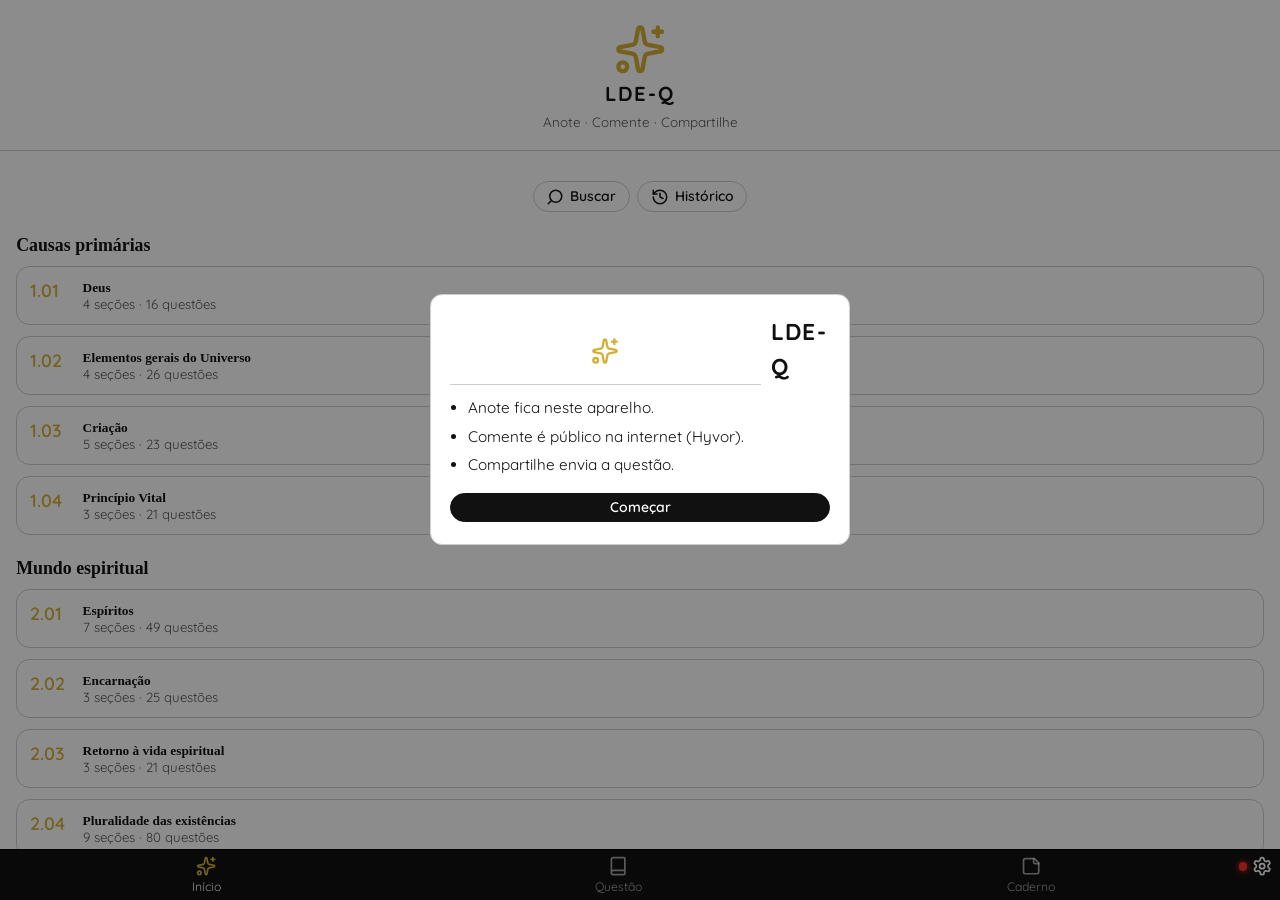
==== index.html @ dce10640 "Match the LDE-Q home header to the other apps." ====
<!DOCTYPE html>
<html lang="pt-BR" data-theme="system">
  <head>
    <meta charset="utf-8" />
    <meta name="viewport" content="width=device-width, initial-scale=1, viewport-fit=cover" />
    <title>LDE-Q</title>
    <link rel="icon" href="brand/lde-favicon.svg" type="image/svg+xml" />
    <link rel="apple-touch-icon" href="pwa/lde-192.png" />
    <meta name="theme-color" content="#ffffff" />
    <meta name="mobile-web-app-capable" content="yes" />
    <meta name="apple-mobile-web-app-capable" content="yes" />
    <meta name="apple-mobile-web-app-title" content="LDE-Q" />
    <link rel="manifest" href="manifest.webmanifest" />
    <meta property="og:type" content="website" />
    <meta property="og:site_name" content="LDE-Q" />
    <meta property="og:title" content="LDE-Q" />
    <meta property="og:description" content="Anote · Comente · Compartilhe" />
    <meta property="og:url" content="https://lde.doutrina.org/" />
    <meta property="og:image" content="https://lde.doutrina.org/pwa/lde-512.png" />
    <meta property="og:image:width" content="512" />
    <meta property="og:image:height" content="512" />
    <meta name="twitter:card" content="summary" />
    <meta name="twitter:title" content="LDE-Q" />
    <meta name="twitter:image" content="https://lde.doutrina.org/pwa/lde-512.png" />
    <script>
      (function () {
        var b = document.createElement("base");
        b.href = /\.github\.io$/i.test(location.hostname) ? "/lde-q/" : "/";
        document.head.appendChild(b);
      })();
    </script>
    <link rel="preconnect" href="https://fonts.googleapis.com" />
    <link rel="preconnect" href="https://fonts.gstatic.com" crossorigin />
    <link href="https://fonts.googleapis.com/css2?family=Quicksand:wght@500;600;700&display=swap" rel="stylesheet" />
    <link rel="stylesheet" href="styles.css?v=led11" />
    <link rel="stylesheet" href="led.css?v=led3" />
  </head>
  <body>
    <div id="boot-splash" aria-busy="true" aria-live="polite">
      <span class="boot-splash-spin" aria-hidden="true"></span>
      <p>Carregando…</p>
    </div>
    <div id="app"></div>
    <script src="app.js?v=se17" type="module"></script>
    <script src="led.js?v=led2"></script>
    <script src="se.js?v=se1"></script>
    <script src="upd.js?v=upd3"></script>
    <script async src="https://talk.hyvor.com/embed/embed.js" type="module"></script>
  </body>
</html>
---- styles.css ----
:root {
  --paper: #ffffff;
  --ink: #111;
  --muted: #555;
  --line: #ccc;
  --card: #fff;
  --accent: #d4af37;
  --star: #d4af37;
  --mark: #f3e08a;
  --safe-b: calc(5.5rem + env(safe-area-inset-bottom, 0px));
  --sans: "Quicksand", system-ui, "Segoe UI", sans-serif;
  --serif: "Iowan Old Style", "Palatino Linotype", Palatino, "Book Antiqua", Georgia, serif;
}
html[data-theme="dark"] {
  --paper: #1a1a1a;
  --ink: #f0f0f0;
  --muted: #a0a0a0;
  --line: #444;
  --card: #0a0a0a;
  --accent: #e6c35c;
  --star: #e6c35c;
  --mark: #6b5a1e;
}
* { box-sizing: border-box; }
html {
  width: 100%;
  max-width: 100%;
  height: 100%;
  overflow: hidden;
}
html, body {
  margin: 0;
  background: var(--paper);
  color: var(--ink);
  font-family: var(--serif);
  font-size: 1rem;
  line-height: 1.5;
}
html[data-font="sm"] { font-size: 15px; }
html[data-font="md"] { font-size: 17px; }
html[data-font="lg"] { font-size: 20px; }
body {
  width: 100%;
  max-width: 100%;
  height: 100%;
  overflow: hidden;
  padding-left: env(safe-area-inset-left, 0px);
  padding-right: env(safe-area-inset-right, 0px);
}
button, input, textarea {
  color: inherit;
}
button, input, textarea, label, .tabbar, .top, .pill, .chip, .lang, .kicker, .qnum, .filters, .row small, .sub {
  font-family: var(--sans);
}
.prompt, .block p, .note, .index-parte h2, .row strong, .page > h1 {
  font-family: var(--serif);
}
img, svg, video, iframe {
  max-width: 100%;
}
.app {
  position: fixed;
  top: var(--vv-top, 0px);
  left: var(--vv-left, 0px);
  width: var(--app-w, 100%);
  max-width: var(--app-w, 100%);
  height: var(--app-h, 100svh);
  overflow-x: hidden;
  overflow-y: auto;
  overscroll-behavior: contain;
  padding-bottom: var(--safe-b);
}
.top {
  position: sticky; top: 0; z-index: 5;
  display: flex; align-items: center; gap: .4rem;
  padding: .45rem .75rem;
  background: color-mix(in srgb, var(--paper) 92%, transparent);
  backdrop-filter: blur(8px);
  border-bottom: 1px solid var(--line);
}
.top .grow { flex: 1; min-width: 0; }
.crumbs {
  display: flex; gap: .3rem; flex-wrap: nowrap;
  overflow-x: auto;
  scrollbar-width: none;
}
.crumbs::-webkit-scrollbar { display: none; }
.pill {
  border: 0;
  background: transparent;
  border-radius: 0;
  padding: 0;
  font-size: .72rem;
  font-weight: 600;
  color: var(--muted);
  cursor: pointer;
  white-space: nowrap;
}
.pill + .pill::before {
  content: "›";
  margin-right: .3rem;
  color: var(--line);
}
.iconbtn {
  border: 0;
  background: transparent;
  border-radius: .45rem;
  width: 2rem; height: 2rem;
  display: grid; place-items: center;
  cursor: pointer;
}
.iconbtn:active { background: var(--card); }
.iconbtn[disabled], .lang[data-off="1"] {
  opacity: .45;
  cursor: not-allowed;
}
.lang {
  border: 1px solid var(--line);
  background: var(--card);
  border-radius: .55rem;
  padding: .2rem .45rem;
  font-size: .75rem;
  letter-spacing: .04em;
}
.home {
  padding: 3.2rem 1.25rem 2rem;
  text-align: center;
}
.kicker { letter-spacing: .18em; font-size: .72rem; color: var(--muted); }
h1 {
  font-weight: 500;
  font-size: 2.1rem;
  margin: .35rem 0;
}
.rule { width: 4rem; height: 1px; background: var(--line); margin: 1rem auto; }
.sub { color: var(--muted); margin-bottom: 1.8rem; }
.primary {
  display: block; width: min(22rem, 100%);
  margin: 0 auto;
  background: var(--ink); color: var(--paper);
  border: 0; border-radius: .85rem;
  padding: .95rem 1rem;
  cursor: pointer;
}
.ghost {
  display: block; margin: 1rem auto 0;
  background: none; border: 0;
  color: var(--ink);
  cursor: pointer;
  text-decoration: underline;
  text-underline-offset: 3px;
}
.jump {
  display: none;
  width: min(22rem, 100%);
  margin: 1rem auto 0;
  padding: .7rem .8rem;
  border: 1px solid var(--line);
  border-radius: .7rem;
  background: var(--card);
}
.jump.show { display: block; margin: .7rem auto 0; }
.page { padding: .7rem .95rem 1.4rem; max-width: 100%; overflow-x: clip; }
.qhead {
  display: grid;
  grid-template-columns: 2.2rem minmax(0, 1fr) minmax(0, auto) 2.2rem;
  align-items: center;
  gap: .1rem;
  position: sticky;
  top: 2.8rem;
  z-index: 4;
  margin: 0;
  padding: .15rem 0 .35rem;
  background: var(--paper);
}
.qhead .qnum { min-width: 0; }
.qhead .iconbtn[disabled] { opacity: .28; cursor: default; }
.qnum {
  font-size: 1.15rem;
  margin: 0;
  font-weight: 600;
  letter-spacing: .04em;
  color: var(--muted);
}
.prompt { font-size: 1.28rem; margin: .35rem 0 .8rem; font-weight: 500; }
.set-title {
  font-family: var(--sans);
  font-size: 1.1rem;
  font-weight: 700;
  color: var(--ink);
  margin: 1.05rem 0 .4rem;
  display: block;
}
.note-toggle {
  background: none;
  border: 0;
  padding: 0;
  cursor: pointer;
  text-align: left;
}
.note {
  width: 100%;
  min-height: 2.6rem;
  border: 1px dashed var(--line);
  background: transparent;
  border-radius: .55rem;
  padding: .45rem .6rem;
  font-size: .95rem;
}
.note:focus {
  outline: none;
  background: #fff;
  border-style: solid;
  border-color: var(--line);
}
html[data-theme="dark"] .note:focus {
  background: var(--card);
}
.qnav {
  display: flex; justify-content: space-between; gap: .5rem;
  margin: .9rem 0 .2rem;
}
.qnav button {
  border: 0;
  background: transparent;
  padding: .35rem 0;
  cursor: pointer;
  font-weight: 600;
  font-size: .85rem;
  color: var(--muted);
  display: inline-flex;
  align-items: center;
  gap: .15rem;
}
.qnav button[disabled] { opacity: .28; cursor: default; }
.comments {
  margin-top: 1rem;
  padding-top: .75rem;
  border-top: 1px solid var(--line);
  max-width: 100%;
  min-width: 0;
  overflow: hidden;
}
#talk, hyvor-talk-comments {
  display: block;
  width: 100%;
  max-width: 100%;
  min-width: 0;
  overflow: hidden;
  box-sizing: border-box;
}
.legal-foot {
  text-align: center;
  font-family: var(--sans);
  font-size: .72rem;
  color: var(--muted);
  margin: 1.4rem 0 0.4rem;
}
.hint {
  font-family: var(--sans);
  font-weight: 500;
  color: var(--muted);
  font-size: .78rem;
  margin: .85rem 0 .35rem;
  display: block;
}
.version-line {
  font-family: var(--sans);
  font-size: .95rem;
  font-weight: 600;
  color: var(--ink);
  margin: 0 0 .35rem;
}
.legal-in-settings {
  display: block;
  font-family: var(--sans);
  font-size: .82rem;
  color: var(--muted);
  text-decoration: underline;
  text-underline-offset: 2px;
  margin: 0 0 .8rem;
}
.onboard-list {
  font-family: var(--sans);
  font-size: .9rem;
  line-height: 1.45;
  padding: 0 0 0 1.1rem;
  margin: .4rem 0 1rem;
  color: var(--ink);
}
.onboard-list li { margin: .35rem 0; }
.onboard-brand {
  display: flex;
  align-items: center;
  justify-content: center;
  gap: .55rem;
  margin: .15rem 0 .75rem;
  font-family: var(--sans);
}
.onboard-brand strong {
  font-size: 1.35rem;
  font-weight: 700;
  letter-spacing: .06em;
}
.onboard-brand .brand { color: #d4af37; }
.modal .kicker { margin-bottom: .2rem; }
.modal [data-act="onboard-start"] {
  width: 100%;
  justify-content: center;
}
.block {
  background: var(--card);
  border: 1px solid var(--line);
  border-radius: .8rem;
  padding: .9rem 1rem;
  margin: .7rem 0;
}
.block h2 {
  margin: 0 0 .35rem;
  font-size: .82rem;
  letter-spacing: .06em;
  text-transform: uppercase;
  color: var(--accent);
  font-weight: 600;
}
.block p { margin: 0; }
.block p + p { margin-top: .6rem; }
.mark { background: var(--mark); }
.mark-gold { background: #f3e08a; color: inherit; }
.mark-green { background: #b7e0b4; color: inherit; }
.mark-blue { background: #b4d4f0; color: inherit; }
.mark-rose { background: #f0c0c8; color: inherit; }
.mark-violet { background: #d4c0f0; color: inherit; }
.list { display: grid; gap: .65rem; }
.row {
  display: grid;
  grid-template-columns: 1fr auto;
  gap: .4rem;
  align-items: start;
  padding: .15rem 0;
  border: 0;
  background: transparent;
}
.row-main {
  display: grid;
  grid-template-columns: auto 1fr;
  gap: .7rem;
  align-items: start;
  padding: .7rem .75rem;
  border: 1px solid var(--line);
  border-radius: .8rem;
  background: var(--card);
  text-align: left;
  cursor: pointer;
  width: 100%;
}
button.row {
  display: grid;
  grid-template-columns: auto 1fr;
  gap: .7rem;
  align-items: start;
  padding: .7rem .75rem;
  border: 1px solid var(--line);
  border-radius: .8rem;
  background: var(--card);
  text-align: left;
  cursor: pointer;
}
.row .n { font-size: 1.05rem; color: var(--accent); font-weight: 600; min-width: 2.4rem; }
.row small { display: block; color: var(--muted); font-size: .78rem; }
.row.is-fav .row-main,
.row.is-fav .n,
.row.is-fav strong,
.row.is-fav small {
  font-family: var(--serif);
}
.top .search-wrap {
  margin: 0;
  width: 100%;
}
.search-wrap {
  display: flex;
  align-items: center;
  gap: .45rem;
  margin: .55rem 0 0;
  padding: .15rem .7rem;
  border: 1px solid var(--line);
  border-radius: .7rem;
  background: var(--card);
}
.search-wrap .search {
  margin: 0;
  border: 0;
  background: transparent;
  padding: .55rem 0;
  outline: none;
  box-shadow: none;
}
.search-wrap .search:focus {
  outline: none;
  box-shadow: none;
}
.search:focus, .note:focus, .jump:focus, .color-label input:focus {
  outline: none;
}
.search-wrap [data-icon] { color: var(--muted); flex: 0 0 auto; }
.search-wrap .clear {
  border: 0;
  background: transparent;
  color: var(--muted);
  font-size: 1.2rem;
  line-height: 1;
  padding: .15rem .35rem;
  cursor: pointer;
  font-family: var(--sans);
}
[data-icon="search"] svg { transform: scaleX(-1); }
.history {
  text-align: left;
  margin: .35rem 0 .6rem;
}
.brand {
  display: flex;
  flex-direction: column;
  align-items: center;
  justify-content: center;
  gap: calc(0.45 * 15px);
  text-align: center;
  width: 100%;
  box-sizing: border-box;
  padding: calc(1.5 * 15px) calc(1.25 * 15px) calc(1.25 * 15px);
  border-bottom: 1px solid var(--line);
  background: var(--paper);
  font-family: var(--sans);
}
.brand-mark {
  display: flex;
  align-items: center;
  justify-content: center;
  color: var(--accent);
  line-height: 0;
}
.brand-mark svg {
  width: calc(3.5 * 15px);
  height: calc(3.5 * 15px);
  display: block;
}
.brand h1 {
  margin: 0;
  font-family: var(--sans);
  font-size: calc(1.35 * 15px);
  font-weight: 700;
  letter-spacing: 0.1em;
  line-height: 1.2;
  color: var(--ink);
}
.brand p {
  margin: 0;
  font-family: var(--sans);
  font-size: calc(0.9 * 15px);
  font-weight: 400;
  letter-spacing: 0;
  line-height: 1.35;
  color: var(--muted);
}
.page.index { padding-top: calc(1.25 * 15px); }
.index-head {
  text-align: center;
  margin: 0 0 1.1rem;
  position: relative;
}
.arquivo {
  position: fixed;
  z-index: 18;
  left: var(--vv-left, 0px);
  width: var(--app-w, 100%);
  bottom: calc(var(--vv-bottom, 0px) + 4.35rem + env(safe-area-inset-bottom, 0px));
  margin: 0;
  padding: .55rem .95rem .5rem;
  background: color-mix(in srgb, var(--paper) 94%, transparent);
  backdrop-filter: blur(8px);
  border-top: 1px solid var(--line);
  max-height: 46dvh;
  overflow: auto;
}
.caderno { padding-bottom: 4.8rem; }
.caderno.arquivo-open { padding-bottom: 10rem; }
.arquivo-head {
  width: 100%;
  display: flex;
  align-items: center;
  justify-content: space-between;
  gap: .6rem;
  background: none;
  border: 0;
  padding: .15rem 0;
  text-align: left;
  cursor: pointer;
  color: inherit;
}
.arquivo-head strong {
  display: block;
  font-family: var(--sans);
  font-size: .95rem;
  font-weight: 700;
}
.arquivo-head small {
  display: block;
  margin-top: .1rem;
  color: var(--muted);
  font-family: var(--sans);
  font-size: .72rem;
  font-weight: 500;
}
.arquivo-head [data-icon] { color: var(--muted); }
.arquivo.open .arquivo-head [data-icon] { transform: rotate(90deg); }
.index-actions {
  display: flex;
  flex-wrap: wrap;
  gap: .4rem;
  margin: .7rem 0 .35rem;
  justify-content: center;
}
.arquivo .index-actions { justify-content: flex-start; }
.index-parte h2 {
  font-family: var(--serif);
  font-size: 1.05rem;
  font-weight: 600;
  letter-spacing: 0;
  text-transform: none;
  color: var(--ink);
  margin: 1.2rem 0 .45rem;
}
.index .list { margin-bottom: .3rem; }
.search {
  width: 100%;
  margin: 0 0 .8rem;
  padding: .7rem .8rem;
  border: 1px solid var(--line);
  border-radius: .7rem;
  background: var(--card);
}
.filters { display: flex; gap: .4rem; margin: 0 0 .9rem; flex-wrap: wrap; }
.chip {
  border: 1px solid var(--line);
  background: var(--card);
  border-radius: 999px;
  padding: .3rem .75rem;
  cursor: pointer;
  display: inline-flex;
  align-items: center;
  gap: .35rem;
  font-family: var(--sans);
  font-size: .82rem;
  font-weight: 600;
  line-height: 1.2;
}
.chip.on { background: var(--ink); color: var(--paper); border-color: var(--ink); }
.chip:disabled, .chip[disabled] {
  opacity: .4;
  cursor: not-allowed;
  background: var(--line);
  color: var(--muted);
}
.tabbar {
  position: fixed;
  left: var(--vv-left, 0px);
  bottom: var(--vv-bottom, 0px);
  width: var(--app-w, 100%);
  max-width: var(--app-w, 100%);
  display: flex;
  align-items: stretch;
  border-top: 1px solid #000;
  background: #111;
  color: #fff;
  padding: 0 0 env(safe-area-inset-bottom, 0px);
  padding-left: env(safe-area-inset-left, 0px);
  z-index: 20;
}
.tabbar .tabs {
  flex: 1 1 auto;
  min-width: 0;
  display: grid;
  grid-template-columns: repeat(3, 1fr);
}
.tabbar .tabs button {
  background: none;
  border: 0;
  color: rgba(255,255,255,.62);
  font-size: .72rem;
  padding: .35rem 0;
  cursor: pointer;
  display: flex;
  flex-direction: column;
  align-items: center;
  gap: .15rem;
}
.tabbar .tabs button.on { color: #fff; }
.tabbar .tabs button.on [data-icon] svg { stroke: var(--accent); }
.tabbar .bar-end {
  flex: 0 0 auto;
  display: flex;
  align-items: flex-start;
  padding: .35rem .45rem 0 .1rem;
}
.tabbar .settings-cluster {
  display: flex;
  align-items: center;
  gap: .28rem;
  height: calc(1.35 * 15px);
}
.tabbar .tab-set {
  width: calc(1.35 * 15px);
  height: calc(1.35 * 15px);
  padding: 0;
  margin: 0;
  display: flex;
  align-items: center;
  justify-content: center;
  color: #fff;
  background: none;
  border: 0;
  cursor: pointer;
}
.tabbar [data-icon] svg {
  width: calc(1.35 * 15px);
  height: calc(1.35 * 15px);
}
.tools { display: flex; gap: .15rem; align-items: center; }
.empty { color: var(--muted); padding: 2rem 0; text-align: center; }
.star.on { color: var(--star); }
[data-icon] {
  display: inline-flex;
  align-items: center;
  justify-content: center;
  line-height: 0;
  vertical-align: middle;
}
[data-icon] svg {
  display: block;
}
.iconbtn {
  width: 2.2rem;
  height: 2.2rem;
  display: inline-flex;
  align-items: center;
  justify-content: center;
}
.iconbtn [data-icon] svg {
  width: 18px;
  height: 18px;
}
.star.on [data-icon] svg,
[data-icon].filled svg {
  fill: currentColor;
}
.lang {
  display: inline-flex;
  align-items: center;
  gap: .25rem;
}
.kicker {
  display: flex;
  align-items: center;
  justify-content: center;
  gap: .4rem;
}
.kicker .brand { color: #d4af37; }
.toast {
  position: fixed;
  left: 50%;
  bottom: calc(4.2rem + env(safe-area-inset-bottom));
  transform: translateX(-50%);
  background: #111;
  color: #fff;
  padding: .55rem .9rem;
  border-radius: .6rem;
  font-size: .85rem;
  z-index: 40;
  white-space: nowrap;
}
.modal-back {
  position: fixed;
  inset: 0;
  background: rgba(0,0,0,.45);
  z-index: 50;
  display: flex;
  align-items: center;
  justify-content: center;
  padding: 1rem;
  padding-bottom: calc(4.6rem + env(safe-area-inset-bottom));
  overflow: hidden;
  overscroll-behavior: none;
  touch-action: none;
}
.modal {
  font-family: var(--sans);
  width: min(420px, 92vw);
  max-width: 100%;
  min-height: 0;
  max-height: min(80dvh, calc(100dvh - 5.2rem - env(safe-area-inset-bottom, 0px)));
  overflow: auto;
  overscroll-behavior: contain;
  -webkit-overflow-scrolling: touch;
  touch-action: pan-y;
  background: var(--card);
  color: var(--ink);
  border: 1px solid var(--line);
  border-radius: 12px;
  padding: 1rem 1.1rem 1.3rem;
}
.modal-head {
  display: flex;
  align-items: center;
  justify-content: space-between;
  font-family: var(--sans);
  font-weight: 600;
  min-height: 50px;
  margin: -1rem -1.1rem .9rem;
  padding: 0 .35rem 0 1.1rem;
  border-bottom: 1px solid var(--line);
}
.hyvor-row strong { font-weight: 700; }
.hyvor-row small { font-weight: 500; }
.modal-head .iconbtn {
  width: 2.6rem;
  height: 2.6rem;
  font-size: 1.85rem;
  line-height: 1;
}
.modal fieldset {
  border: 1px solid var(--line);
  border-radius: 10px;
  margin: 0 0 .85rem;
  padding: .7rem .9rem .8rem;
  display: flex;
  flex-direction: column;
  gap: .45rem;
}
.modal legend {
  font-family: var(--sans);
  font-size: .8rem;
  font-weight: 600;
  color: var(--muted);
  padding: 0 .35rem;
}
.modal fieldset > label {
  display: flex;
  align-items: center;
  gap: .5rem;
  cursor: pointer;
  font-family: var(--sans);
  font-weight: 500;
}
.modal fieldset > label[disabled] {
  opacity: .4;
  cursor: not-allowed;
}
.modal fieldset .hint { margin: 0; }
.modal fieldset a {
  color: var(--accent);
  font-weight: 600;
  text-decoration: none;
}
.modal fieldset a:hover { text-decoration: underline; }
.settings-meta {
  display: flex;
  align-items: center;
  justify-content: space-between;
  gap: .75rem;
  margin: 0;
  font-family: var(--sans);
}
.hyvor-row {
  display: flex;
  align-items: center;
  gap: .55rem;
  flex-wrap: wrap;
  text-align: left;
}
.hyvor-row small { display: block; color: var(--muted); }
.avatar {
  width: 2.2rem;
  height: 2.2rem;
  border-radius: 999px;
  object-fit: cover;
}
html[data-theme="dark"] .mark-gold { background: #6b5a1e; }
html[data-theme="dark"] .mark-green { background: #2d5a32; }
html[data-theme="dark"] .mark-blue { background: #2a4a6b; }
html[data-theme="dark"] .mark-rose { background: #6b2a38; }
html[data-theme="dark"] .mark-violet { background: #4a2d6b; }
.swatch {
  width: 1.15rem;
  height: 1.15rem;
  border-radius: 999px;
  border: 1px solid var(--line);
  background: var(--sw);
  padding: 0;
  cursor: pointer;
  display: inline-block;
  flex: 0 0 auto;
}
button.swatch.on { outline: 2px solid var(--ink); outline-offset: 2px; }
.grifo-row {
  display: flex;
  align-items: center;
  flex-wrap: wrap;
  gap: .4rem;
  margin: .35rem 0 .8rem;
}
.verb-note { margin-bottom: .35rem; }
.chip-side {
  font-family: var(--sans);
  font-size: .72rem;
  color: var(--muted);
}
.verb-social {
  display: flex;
  align-items: center;
  gap: .4rem;
  margin: .15rem 0 .7rem;
}
.verb-social .share-end { margin-left: auto; }
.note { margin-top: 0; margin-bottom: .65rem; }
.swatch-chip { gap: .4rem; }
.color-labels { display: grid; gap: .45rem; margin: 0 0 .8rem; }
.color-label {
  display: flex;
  align-items: center;
  gap: .5rem;
}
.color-label input {
  flex: 1;
  font-family: var(--sans);
  font-size: .85rem;
  padding: .35rem .5rem;
  border: 1px solid var(--line);
  border-radius: .45rem;
  background: var(--card);
}
#boot-splash {
  position: fixed;
  inset: 0;
  z-index: 800;
  display: flex;
  flex-direction: column;
  align-items: center;
  justify-content: center;
  gap: 1rem;
  background: var(--paper);
  color: var(--ink);
  font-family: var(--sans);
  transition: opacity 0.35s ease;
}
#boot-splash.is-gone { opacity: 0; pointer-events: none; }
#boot-splash[hidden] { display: none !important; }
#boot-splash p {
  margin: 0;
  font-size: 0.95rem;
  font-weight: 600;
  letter-spacing: 0.04em;
  color: var(--muted);
}
.boot-splash-spin {
  width: 2rem;
  height: 2rem;
  border: 3px solid var(--line);
  border-top-color: var(--accent);
  border-radius: 50%;
  animation: boot-spin 0.7s linear infinite;
}
@keyframes boot-spin { to { transform: rotate(360deg); } }
---- led.css ----
.settings-cluster {
  display: inline-flex;
  align-items: center;
  gap: .32rem;
}
.settings-cluster.settings-corner {
  position: absolute;
  top: 0;
  right: 0;
  z-index: 2;
}
.led {
  width: .5rem;
  height: .5rem;
  border-radius: 999px;
  flex: 0 0 auto;
  background: #ff2d2d;
  box-shadow: 0 0 6px #ff2d2d;
}
.led.on {
  background: #00f06a;
  box-shadow: 0 0 6px #00f06a;
}
.version-line {
  display: flex;
  align-items: center;
  gap: .55rem;
  flex-wrap: wrap;
}
.version-line .chip {
  font-size: .72rem;
  padding: .2rem .6rem;
}
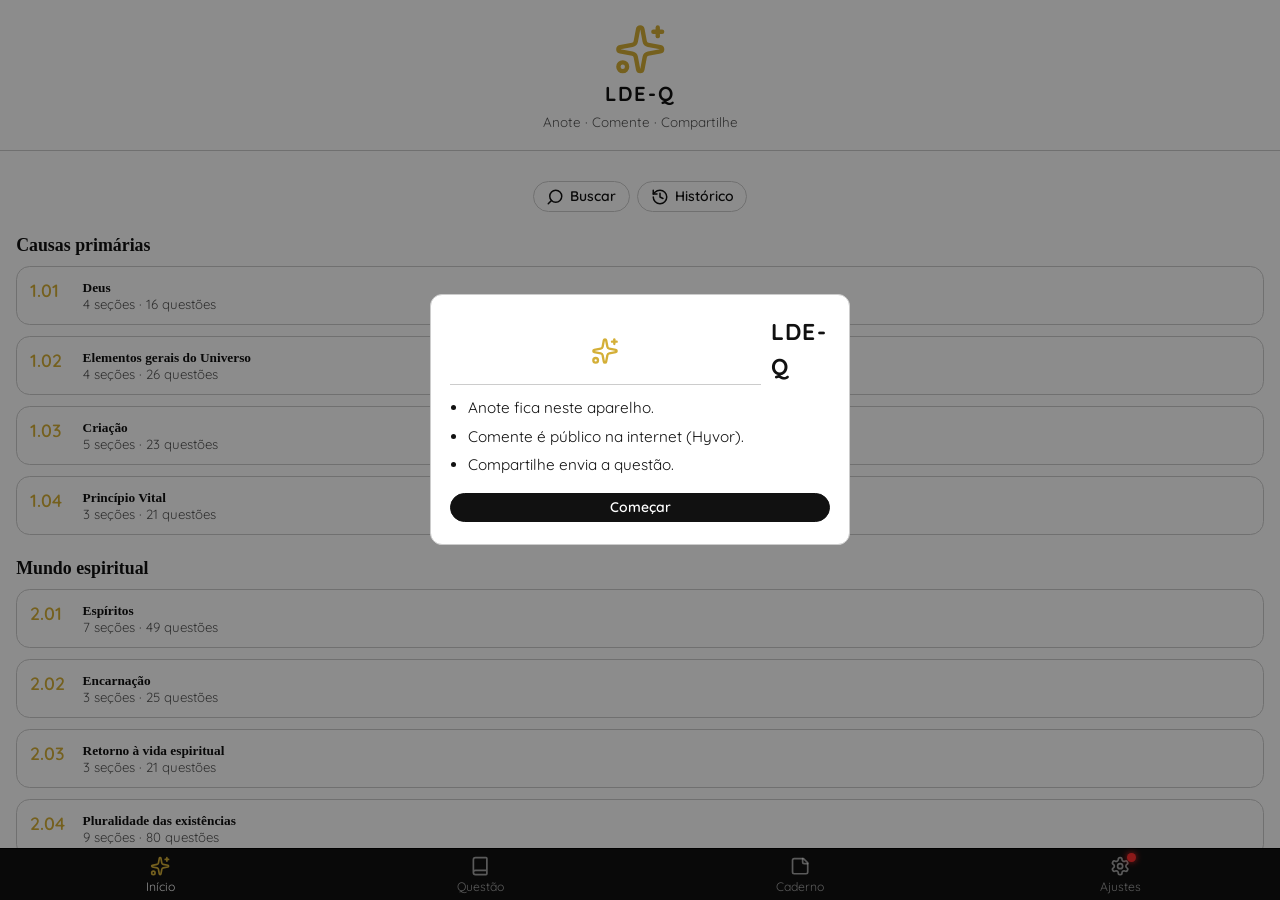
==== commit 74a0ea3f: "Make Ajustes a fourth equal tab that still opens the modal." ====
--- a/index.html
+++ b/index.html
@@ -32,7 +32,7 @@
     <link rel="preconnect" href="https://fonts.googleapis.com" />
     <link rel="preconnect" href="https://fonts.gstatic.com" crossorigin />
     <link href="https://fonts.googleapis.com/css2?family=Quicksand:wght@500;600;700&display=swap" rel="stylesheet" />
-    <link rel="stylesheet" href="styles.css?v=led11" />
+    <link rel="stylesheet" href="styles.css?v=led12" />
     <link rel="stylesheet" href="led.css?v=led3" />
   </head>
   <body>
@@ -41,8 +41,8 @@
       <p>Carregando…</p>
     </div>
     <div id="app"></div>
-    <script src="app.js?v=se17" type="module"></script>
-    <script src="led.js?v=led2"></script>
+    <script src="app.js?v=se18" type="module"></script>
+    <script src="led.js?v=led4"></script>
     <script src="se.js?v=se1"></script>
     <script src="upd.js?v=upd3"></script>
     <script async src="https://talk.hyvor.com/embed/embed.js" type="module"></script>
--- a/styles.css
+++ b/styles.css
@@ -569,59 +569,44 @@
   bottom: var(--vv-bottom, 0px);
   width: var(--app-w, 100%);
   max-width: var(--app-w, 100%);
-  display: flex;
-  align-items: stretch;
   border-top: 1px solid #000;
   background: #111;
   color: #fff;
-  padding: 0 0 env(safe-area-inset-bottom, 0px);
-  padding-left: env(safe-area-inset-left, 0px);
+  padding: 0 env(safe-area-inset-right, 0px) env(safe-area-inset-bottom, 0px) env(safe-area-inset-left, 0px);
   z-index: 20;
 }
 .tabbar .tabs {
-  flex: 1 1 auto;
+  display: grid;
+  grid-template-columns: repeat(4, minmax(0, 1fr));
+  width: 100%;
+}
+.tabbar .tabs button {
+  position: relative;
   min-width: 0;
-  display: grid;
-  grid-template-columns: repeat(3, 1fr);
-}
-.tabbar .tabs button {
   background: none;
   border: 0;
   color: rgba(255,255,255,.62);
+  font-family: var(--sans);
   font-size: .72rem;
-  padding: .35rem 0;
+  padding: .4rem 0 .35rem;
   cursor: pointer;
   display: flex;
   flex-direction: column;
   align-items: center;
   gap: .15rem;
+}
+.tabbar .tabs button span {
+  max-width: 100%;
+  overflow: hidden;
+  text-overflow: ellipsis;
+  white-space: nowrap;
 }
 .tabbar .tabs button.on { color: #fff; }
 .tabbar .tabs button.on [data-icon] svg { stroke: var(--accent); }
-.tabbar .bar-end {
-  flex: 0 0 auto;
-  display: flex;
-  align-items: flex-start;
-  padding: .35rem .45rem 0 .1rem;
-}
-.tabbar .settings-cluster {
-  display: flex;
-  align-items: center;
-  gap: .28rem;
-  height: calc(1.35 * 15px);
-}
-.tabbar .tab-set {
-  width: calc(1.35 * 15px);
-  height: calc(1.35 * 15px);
-  padding: 0;
-  margin: 0;
-  display: flex;
-  align-items: center;
-  justify-content: center;
-  color: #fff;
-  background: none;
-  border: 0;
-  cursor: pointer;
+.tabbar .has-led .led {
+  position: absolute;
+  top: .22rem;
+  left: calc(50% + .42rem);
 }
 .tabbar [data-icon] svg {
   width: calc(1.35 * 15px);
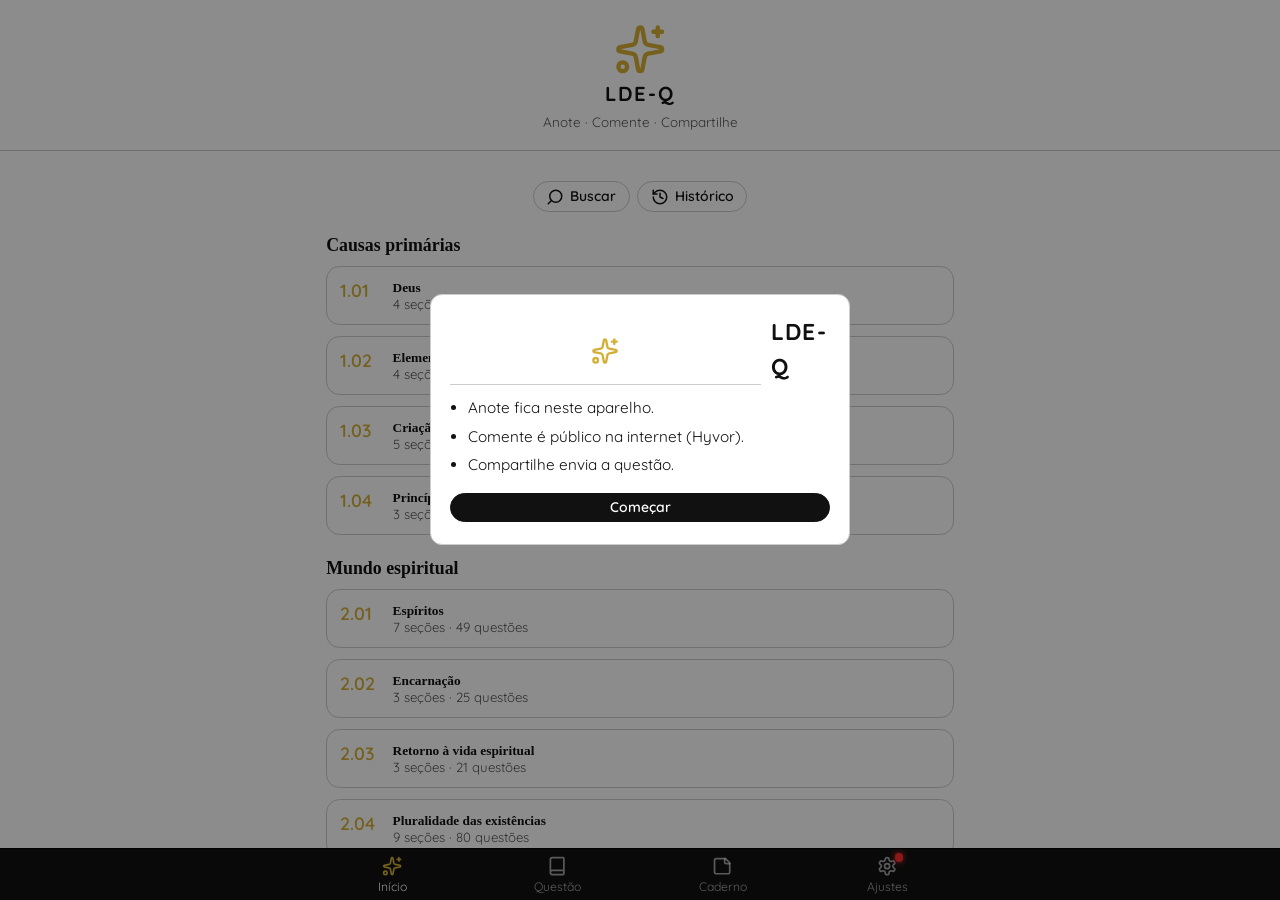
==== commit c80dfb28: "Constrain LDE-Q to the same reading column as SHKLR." ====
--- a/index.html
+++ b/index.html
@@ -32,7 +32,7 @@
     <link rel="preconnect" href="https://fonts.googleapis.com" />
     <link rel="preconnect" href="https://fonts.gstatic.com" crossorigin />
     <link href="https://fonts.googleapis.com/css2?family=Quicksand:wght@500;600;700&display=swap" rel="stylesheet" />
-    <link rel="stylesheet" href="styles.css?v=led12" />
+    <link rel="stylesheet" href="styles.css?v=led13" />
     <link rel="stylesheet" href="led.css?v=led3" />
   </head>
   <body>
--- a/styles.css
+++ b/styles.css
@@ -8,6 +8,7 @@
   --star: #d4af37;
   --mark: #f3e08a;
   --safe-b: calc(5.5rem + env(safe-area-inset-bottom, 0px));
+  --col: calc(44 * 15px);
   --sans: "Quicksand", system-ui, "Segoe UI", sans-serif;
   --serif: "Iowan Old Style", "Palatino Linotype", Palatino, "Book Antiqua", Georgia, serif;
 }
@@ -73,13 +74,13 @@
 }
 .top {
   position: sticky; top: 0; z-index: 5;
-  display: flex; align-items: center; gap: .4rem;
+  display: flex; align-items: center; justify-content: center; gap: .4rem;
   padding: .45rem .75rem;
   background: color-mix(in srgb, var(--paper) 92%, transparent);
   backdrop-filter: blur(8px);
   border-bottom: 1px solid var(--line);
 }
-.top .grow { flex: 1; min-width: 0; }
+.top .grow { flex: 1 1 auto; width: min(var(--col), 100%); max-width: var(--col); min-width: 0; }
 .crumbs {
   display: flex; gap: .3rem; flex-wrap: nowrap;
   overflow-x: auto;
@@ -161,7 +162,7 @@
   background: var(--card);
 }
 .jump.show { display: block; margin: .7rem auto 0; }
-.page { padding: .7rem .95rem 1.4rem; max-width: 100%; overflow-x: clip; }
+.page { width: min(var(--col), 100%); max-width: var(--col); margin-inline: auto; padding: .7rem .95rem 1.4rem; overflow-x: clip; box-sizing: border-box; }
 .qhead {
   display: grid;
   grid-template-columns: 2.2rem minmax(0, 1fr) minmax(0, auto) 2.2rem;
@@ -473,8 +474,8 @@
 .arquivo {
   position: fixed;
   z-index: 18;
-  left: var(--vv-left, 0px);
-  width: var(--app-w, 100%);
+  left: calc(var(--vv-left, 0px) + (var(--app-w, 100%) - min(var(--app-w, 100%), var(--col))) / 2);
+  width: min(var(--app-w, 100%), var(--col));
   bottom: calc(var(--vv-bottom, 0px) + 4.35rem + env(safe-area-inset-bottom, 0px));
   margin: 0;
   padding: .55rem .95rem .5rem;
@@ -578,7 +579,8 @@
 .tabbar .tabs {
   display: grid;
   grid-template-columns: repeat(4, minmax(0, 1fr));
-  width: 100%;
+  width: min(var(--col), 100%);
+  margin-inline: auto;
 }
 .tabbar .tabs button {
   position: relative;
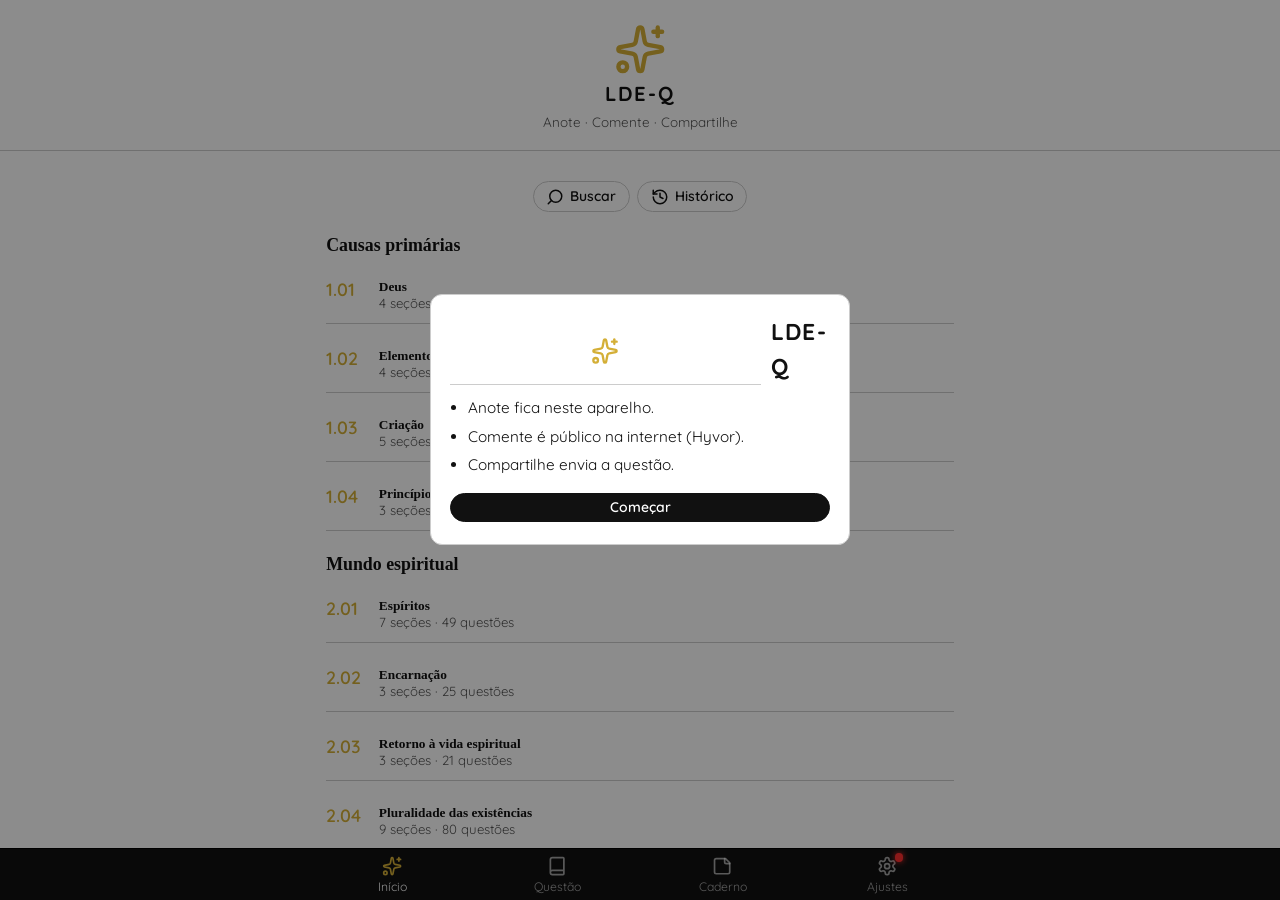
==== commit f4c248d5: "Drop the boxes around answers and list rows." ====
--- a/index.html
+++ b/index.html
@@ -32,7 +32,7 @@
     <link rel="preconnect" href="https://fonts.googleapis.com" />
     <link rel="preconnect" href="https://fonts.gstatic.com" crossorigin />
     <link href="https://fonts.googleapis.com/css2?family=Quicksand:wght@500;600;700&display=swap" rel="stylesheet" />
-    <link rel="stylesheet" href="styles.css?v=led13" />
+    <link rel="stylesheet" href="styles.css?v=led15" />
     <link rel="stylesheet" href="led.css?v=led3" />
   </head>
   <body>
--- a/styles.css
+++ b/styles.css
@@ -203,7 +203,7 @@
 .note {
   width: 100%;
   min-height: 2.6rem;
-  border: 1px dashed var(--line);
+  border: 1px solid var(--line);
   background: transparent;
   border-radius: .55rem;
   padding: .45rem .6rem;
@@ -212,7 +212,6 @@
 .note:focus {
   outline: none;
   background: #fff;
-  border-style: solid;
   border-color: var(--line);
 }
 html[data-theme="dark"] .note:focus {
@@ -311,11 +310,11 @@
   justify-content: center;
 }
 .block {
-  background: var(--card);
-  border: 1px solid var(--line);
-  border-radius: .8rem;
-  padding: .9rem 1rem;
-  margin: .7rem 0;
+  background: transparent;
+  border: 0;
+  border-radius: 0;
+  padding: 0;
+  margin: .9rem 0;
 }
 .block h2 {
   margin: 0 0 .35rem;
@@ -348,10 +347,11 @@
   grid-template-columns: auto 1fr;
   gap: .7rem;
   align-items: start;
-  padding: .7rem .75rem;
-  border: 1px solid var(--line);
-  border-radius: .8rem;
-  background: var(--card);
+  padding: .7rem 0;
+  border: 0;
+  border-bottom: 1px solid var(--line);
+  border-radius: 0;
+  background: transparent;
   text-align: left;
   cursor: pointer;
   width: 100%;
@@ -361,10 +361,11 @@
   grid-template-columns: auto 1fr;
   gap: .7rem;
   align-items: start;
-  padding: .7rem .75rem;
-  border: 1px solid var(--line);
-  border-radius: .8rem;
-  background: var(--card);
+  padding: .7rem 0;
+  border: 0;
+  border-bottom: 1px solid var(--line);
+  border-radius: 0;
+  background: transparent;
   text-align: left;
   cursor: pointer;
 }
@@ -681,8 +682,11 @@
   overscroll-behavior: none;
   touch-action: none;
 }
+.modal,
+.modal * {
+  font-family: var(--sans);
+}
 .modal {
-  font-family: var(--sans);
   width: min(420px, 92vw);
   max-width: 100%;
   min-height: 0;
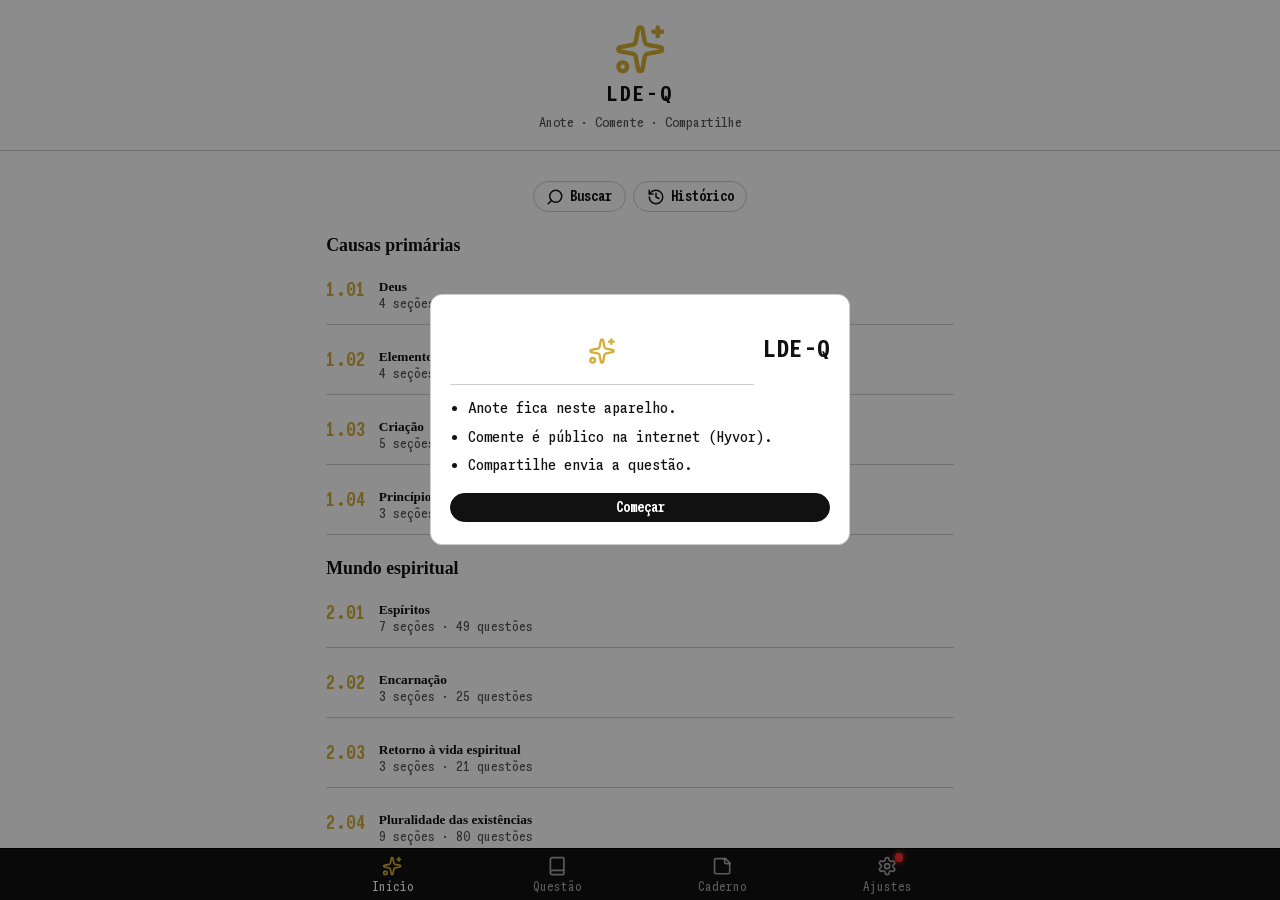
==== commit 7ba9a87e: "Apply the final SHKLR brand kit - Favicon (light/dark swap), PWA + apple-touch icons from the final " ====
--- a/index.html
+++ b/index.html
@@ -5,8 +5,9 @@
     <meta name="viewport" content="width=device-width, initial-scale=1, viewport-fit=cover" />
     <title>LDE-Q</title>
     <link rel="icon" href="brand/lde-favicon.svg" type="image/svg+xml" />
-    <link rel="apple-touch-icon" href="pwa/lde-192.png" />
-    <meta name="theme-color" content="#ffffff" />
+    <link rel="apple-touch-icon" href="pwa/lde-apple-touch-icon.png" />
+    <meta name="theme-color" content="#ffffff" media="(prefers-color-scheme: light)" />
+    <meta name="theme-color" content="#1a1a1a" media="(prefers-color-scheme: dark)" />
     <meta name="mobile-web-app-capable" content="yes" />
     <meta name="apple-mobile-web-app-capable" content="yes" />
     <meta name="apple-mobile-web-app-title" content="LDE-Q" />
@@ -16,12 +17,12 @@
     <meta property="og:title" content="LDE-Q" />
     <meta property="og:description" content="Anote · Comente · Compartilhe" />
     <meta property="og:url" content="https://lde.doutrina.org/" />
-    <meta property="og:image" content="https://lde.doutrina.org/pwa/lde-512.png" />
-    <meta property="og:image:width" content="512" />
-    <meta property="og:image:height" content="512" />
-    <meta name="twitter:card" content="summary" />
+    <meta property="og:image" content="https://lde.doutrina.org/og/lde-og.png" />
+    <meta property="og:image:width" content="1200" />
+    <meta property="og:image:height" content="630" />
+    <meta name="twitter:card" content="summary_large_image" />
     <meta name="twitter:title" content="LDE-Q" />
-    <meta name="twitter:image" content="https://lde.doutrina.org/pwa/lde-512.png" />
+    <meta name="twitter:image" content="https://lde.doutrina.org/og/lde-x-card.png" />
     <script>
       (function () {
         var b = document.createElement("base");
@@ -29,11 +30,9 @@
         document.head.appendChild(b);
       })();
     </script>
-    <link rel="preconnect" href="https://fonts.googleapis.com" />
-    <link rel="preconnect" href="https://fonts.gstatic.com" crossorigin />
-    <link href="https://fonts.googleapis.com/css2?family=Quicksand:wght@500;600;700&display=swap" rel="stylesheet" />
-    <link rel="stylesheet" href="styles.css?v=led15" />
-    <link rel="stylesheet" href="led.css?v=led3" />
+    <link rel="preload" href="fonts/SHKLRMonoNarrow[wght].woff2" as="font" type="font/woff2" crossorigin />
+    <link rel="stylesheet" href="styles.css?v=led16" />
+    <link rel="stylesheet" href="led.css?v=led4" />
   </head>
   <body>
     <div id="boot-splash" aria-busy="true" aria-live="polite">
--- a/styles.css
+++ b/styles.css
@@ -1,3 +1,4 @@
+@font-face { font-family: "SHKLR Mono Narrow"; src: url("fonts/SHKLRMonoNarrow[wght].woff2") format("woff2"); font-weight: 200 800; font-display: swap; }
 :root {
   --paper: #ffffff;
   --ink: #111;
@@ -9,7 +10,7 @@
   --mark: #f3e08a;
   --safe-b: calc(5.5rem + env(safe-area-inset-bottom, 0px));
   --col: calc(44 * 15px);
-  --sans: "Quicksand", system-ui, "Segoe UI", sans-serif;
+  --sans: "SHKLR Mono Narrow", "Monaspace Neon", ui-monospace, monospace;
   --serif: "Iowan Old Style", "Palatino Linotype", Palatino, "Book Antiqua", Georgia, serif;
 }
 html[data-theme="dark"] {
@@ -267,7 +268,7 @@
 }
 .version-line {
   font-family: var(--sans);
-  font-size: .95rem;
+  font-size: 15px;
   font-weight: 600;
   color: var(--ink);
   margin: 0 0 .35rem;
@@ -299,6 +300,7 @@
   font-family: var(--sans);
 }
 .onboard-brand strong {
+  white-space: nowrap;
   font-size: 1.35rem;
   font-weight: 700;
   letter-spacing: .06em;
@@ -687,6 +689,7 @@
   font-family: var(--sans);
 }
 .modal {
+  font-size: 15px;
   width: min(420px, 92vw);
   max-width: 100%;
   min-height: 0;
@@ -717,7 +720,7 @@
 .modal-head .iconbtn {
   width: 2.6rem;
   height: 2.6rem;
-  font-size: 1.85rem;
+  font-size: 28px;
   line-height: 1;
 }
 .modal fieldset {
@@ -731,7 +734,7 @@
 }
 .modal legend {
   font-family: var(--sans);
-  font-size: .8rem;
+  font-size: 15px;
   font-weight: 600;
   color: var(--muted);
   padding: 0 .35rem;
@@ -748,7 +751,7 @@
   opacity: .4;
   cursor: not-allowed;
 }
-.modal fieldset .hint { margin: 0; }
+.modal fieldset .hint { margin: 0; font-size: 15px; }
 .modal fieldset a {
   color: var(--accent);
   font-weight: 600;
@@ -825,7 +828,7 @@
 .color-label input {
   flex: 1;
   font-family: var(--sans);
-  font-size: .85rem;
+  font-size: 15px;
   padding: .35rem .5rem;
   border: 1px solid var(--line);
   border-radius: .45rem;
--- a/led.css
+++ b/led.css
@@ -28,6 +28,6 @@
   flex-wrap: wrap;
 }
 .version-line .chip {
-  font-size: .72rem;
+  font-size: 15px;
   padding: .2rem .6rem;
 }
